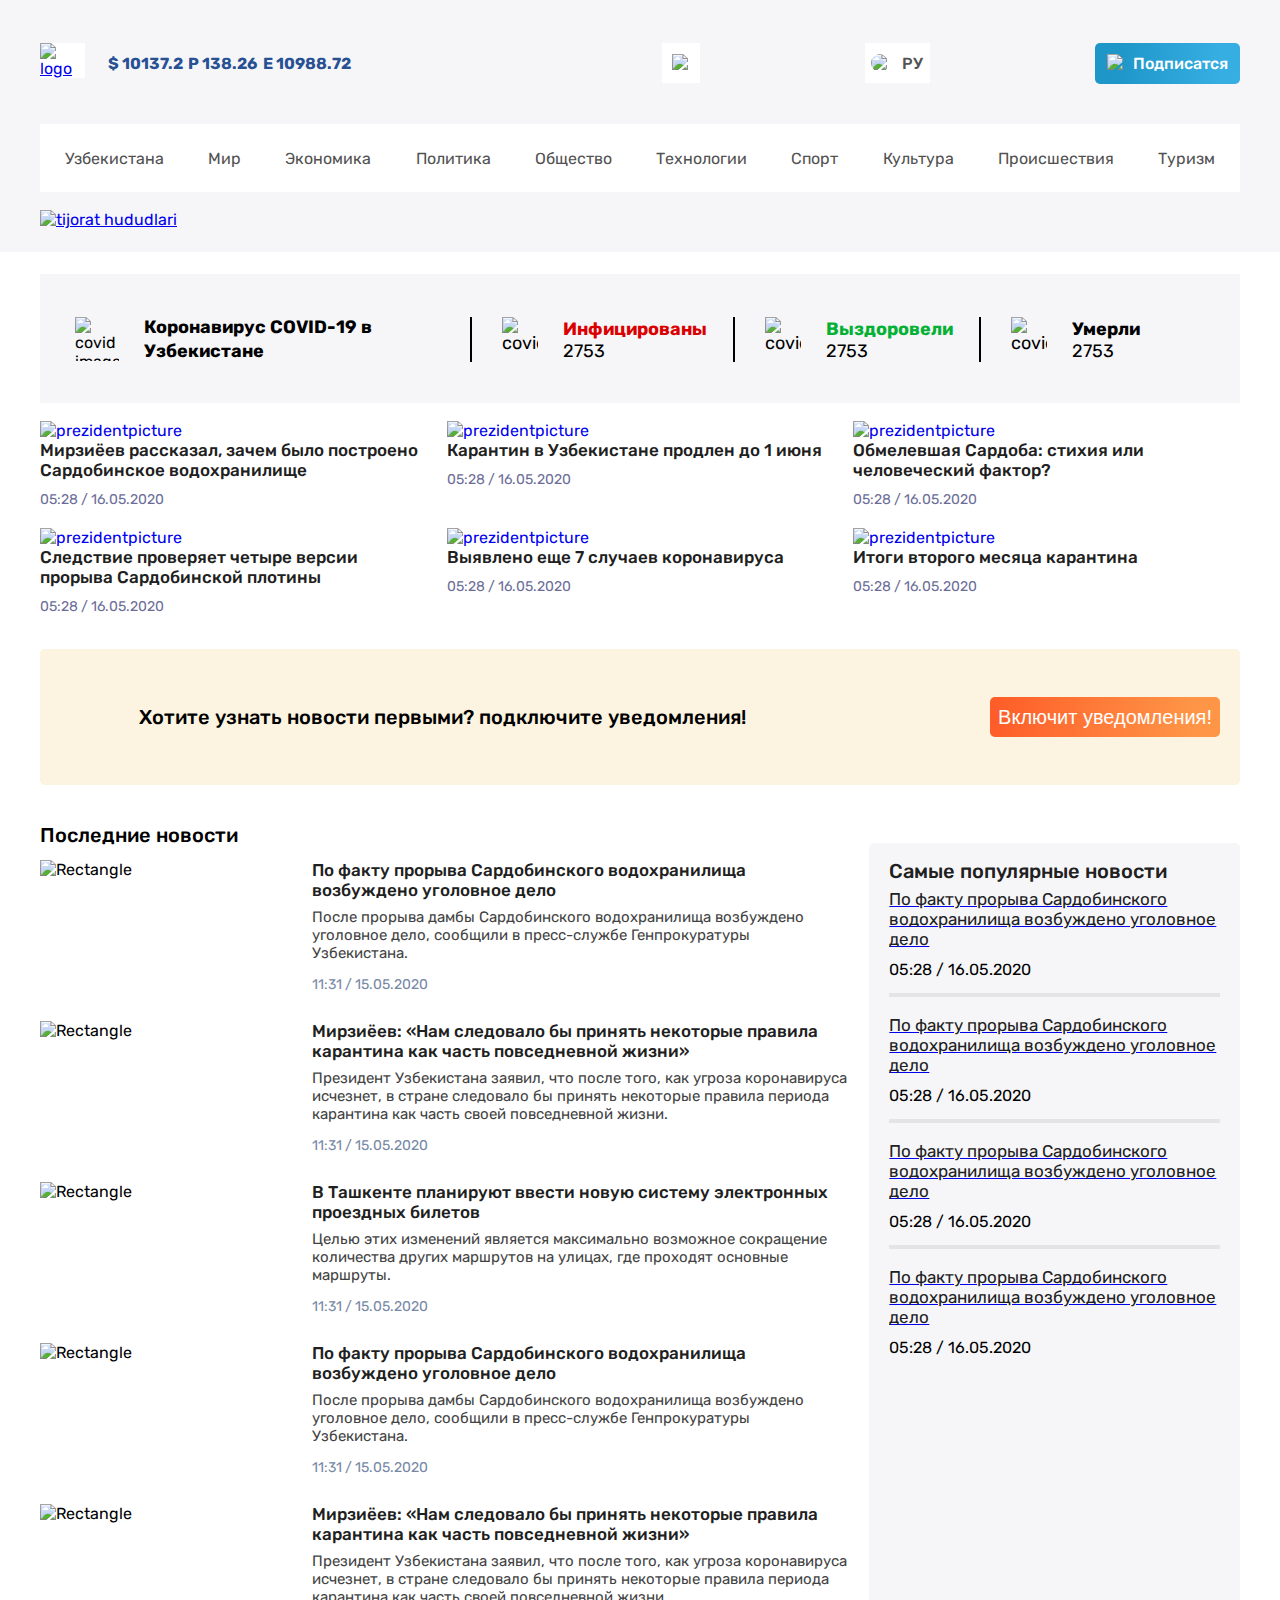
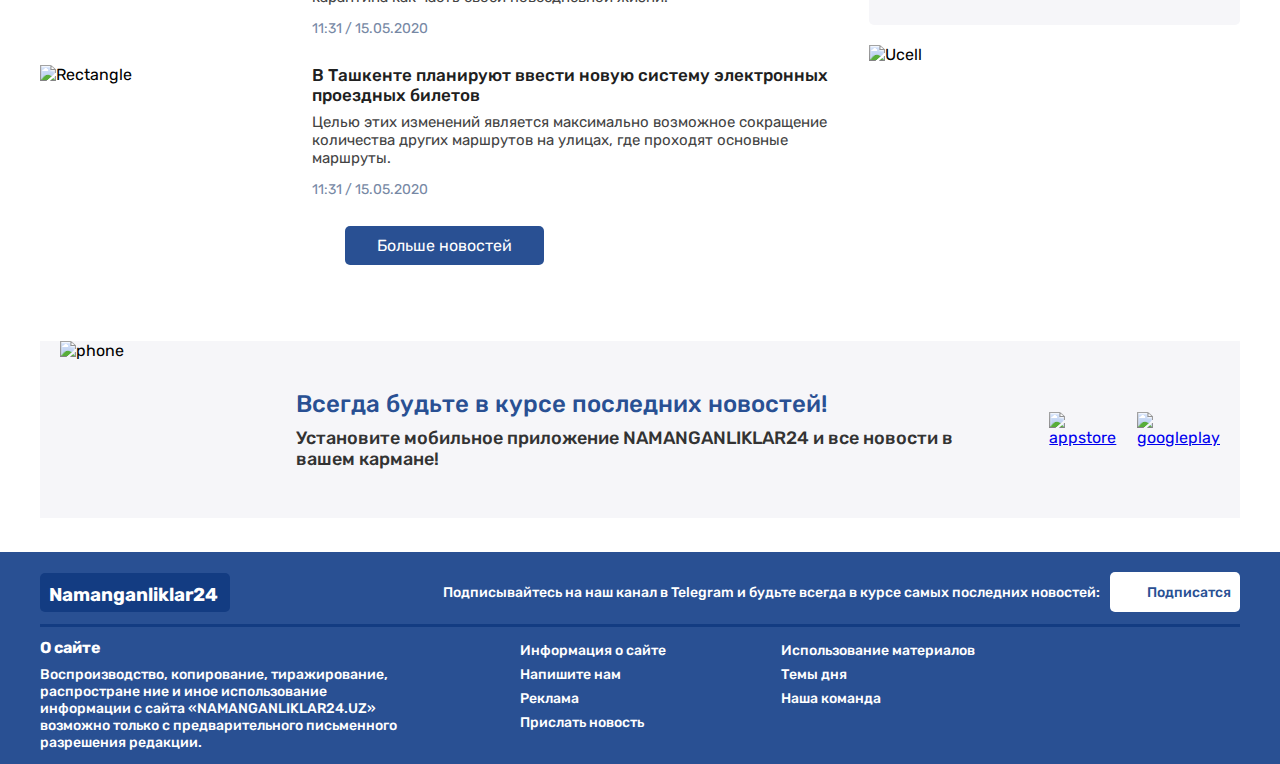
==== index.html @ b95a2dbb "add initial" ====
<!DOCTYPE html>
<html lang="en">
<head>
   <meta charset="UTF-8">
   <meta http-equiv="X-UA-Compatible" content="IE=edge">
   <meta name="viewport" content="width=device-width, initial-scale=1.0">
   <link rel="stylesheet" href="css/normalice.css">
   <link rel="stylesheet" href="css/style.css">
   <link rel="preconnect" href="https://fonts.gstatic.com">
   <link href="https://fonts.googleapis.com/css2?family=Rubik:wght@400;500&display=swap" rel="stylesheet">
   <title>Namanganliklar24</title>
</head>
<body>
   <header class="site_header">
      <div class="container"> 
         <nav class="site_nav">
            <div class="site_nav_left">
               <a href="#"><img class="site_nav_left_logo" src="./images/logo.png" alt="logo" width="306" height="33"></a>
               <ul class="site_nav_left_list">
                  <li class="site_nav_left_list_item">$ 10137.2</li>
                  <li class="site_nav_left_list_item">P 138.26</li>
                  <li class="site_nav_left_list_item">E 10988.72</li>
               </ul>
            </div>
            <div class="site_nav_right">
               <div class="site_nav_right_loop">
                  <img src="./images/lupa.png" alt="lupa" width="17.5" height="17.5">
               </div>
               <div class="site_nav_right_flag">
                  <img class="flag_image" src="./images/Group.png" alt="flag" width="17.5" height="17.5">
                  <h5 class="site_nav_right_flag_title">РУ</h5>
               </div>
               <div class="site_nav_right_button">
                  <a class="site_nav_right_btn"><img src="./images/telegram png.png" alt="telegram" width="19.38" height="19.38">Подписатся</a>
               </div>
            </div>
         </nav>
         <div class="site_header_option">
            <ul class="site_header_option_list">
               <li class="site_header_option_list_item"><a href="#">Узбекистана</a></li>
               <li class="site_header_option_list_item"><a href="#">Мир</a></li>
               <li class="site_header_option_list_item"><a href="#">Экономика</a></li>
               <li class="site_header_option_list_item"><a href="#">Политикa</a></li>
               <li class="site_header_option_list_item"><a href="#">Общество</a></li>
               <li class="site_header_option_list_item"><a href="#">Технологии</a></li>
               <li class="site_header_option_list_item"><a href="#">Спорт</a></li>
               <li class="site_header_option_list_item"><a href="#">Культура</a></li>
               <li class="site_header_option_list_item"><a href="#">Происшествия</a></li>
               <li class="site_header_option_list_item"><a href="#">Туризм</a></li>
            </ul>
         </div>
         <div class="site_header_image">
            <a href="#"><img src="./images/headerpictures/nrg-banner (1).png" alt="tijorat hududlari" width="1200" height="99"></a>
         </div>
      </div>
   </header>
   
   <div class="container">
      <main>
         <section class="covid_section">
            <div class="covid_section_content">
               <div class="covid covid_section_covid_uzbekistan">
                  <img class="covid_image covid_section_image" src="./images/covid/covid-image.png" alt="covid image" width="44" height="44">
                  <h3 class="covid_section_title">Коронавирус COVID-19 в Узбекистане</h3>
               </div>
               <div class="covid_section_infection">
                  <img  class="covid_image" src="./images/covid/mask.png" alt="covid infection image" width="36" height="36">
                  <div class="infection_box">
                     <h3 class="covid_section_title infect">Инфицированы</h3>
                     <p class="infection_number">2753</p>
                  </div>
                  <div class="covid_section_infection">
                     <img  class="covid_image" src="./images/covid/smile.png" alt="covid infection image" width="36" height="36">
                     <div class="infection_box">
                        <h3 class="covid_section_title health">Выздоровели</h3>
                        <p class="infection_number">2753</p>
                     </div>
                  </div>
                  <div class="covid_section_infection">
                     <img  class="covid_image" src="./images/covid/Vector (5).png" alt="covid infection image" width="36" height="36">
                     <div class="infection_box">
                        <h3 class="covid_section_title">Умерли</h3>
                        <p class="infection_number">2753</p>
                     </div>
                  </div>
               </div>
            </div>
         </section>
         
         
         <div class="container">
            <section class="main_news_images_up">
               <div class="main_news_images_box">
                  <a href="./article.html">
                     <img class="main_news_images" src="./images/main_new_images/prezident@2x.jpg" alt="prezidentpicture" width="386" height="190">
                     <h4 class="main_news_images_title">Мирзиёев рассказал, зачем было построено Сардобинское водохранилище</h4>
                     <p class="main_news_images_para">05:28 / 16.05.2020</p>
                  </a>
               </div>
               <div class="main_news_images_box">
                  <a href="./article.html">
                     <img class="main_news_images" src="./images/main_new_images/karantin.png" alt="prezidentpicture" width="386" height="190">
                     <h4 class="main_news_images_title">Карантин в Узбекистане продлен до 1 июня</h4>
                     <p class="main_news_images_para">05:28 / 16.05.2020</p>
                  </a>
               </div>
               <div class="main_news_images_box">
                  <a href="./article.html">
                     <img class="main_news_images" src="./images/main_new_images/sardoba.png" alt="prezidentpicture" width="386" height="190">
                     <h4 class="main_news_images_title">Обмелевшая Сардоба: стихия или человеческий фактор?</h4>
                     <p class="main_news_images_para">05:28 / 16.05.2020</p>
                  </a>
               </div>
               <div class="main_news_images_box">
                  <a href="./article.html">
                     <img class="main_news_images" src="./images/main_new_images/prokuror.png" alt="prezidentpicture" width="386" height="190">
                     <h4 class="main_news_images_title">Следствие проверяет четыре версии прорыва Сардобинской плотины</h4>
                     <p class="main_news_images_para">05:28 / 16.05.2020</p>
                  </a>
               </div>
               <div class="main_news_images_box">
                  <a href="./article.html">
                     <img class="main_news_images" src="./images/main_new_images/tez-yordam.png" alt="prezidentpicture" width="386" height="190">
                     <h4 class="main_news_images_title">Выявлено еще 7 случаев коронавируса</h4>
                     <p class="main_news_images_para">05:28 / 16.05.2020</p>
                  </a>
               </div>
               <div class="main_news_images_box">
                  <a href="./article.html">
                     <img class="main_news_images" src="./images/main_new_images/stop-karantin.png" alt="prezidentpicture" width="386" height="190">
                     <h4 class="main_news_images_title">Итоги второго месяца карантина</h4>
                     <p class="main_news_images_para">05:28 / 16.05.2020</p>
                  </a>
               </div>
            </section>
         </div>
         
         
         <div class="container">
            <div class="notifications">
               <h2 class="notifications-title">Хотите узнать новости первыми? подключите уведомления!</h2>
               <button class="notifications-btn" type="button">Включит  уведомления!</button>
            </div>
         </div>
         
         <section class="news">
            <div class="last-news">
               <h3 class="last-news__text">Последние новости</h3>
               <div class="last-news__items">
                  <img class="last-news__image" src="./images/last_news/sardoba.png" alt="Rectangle" width="252" height="143">
                  <div class="report">
                     <a href="#">
                        <h4 class="report__title">По факту прорыва Сардобинского водохранилища возбуждено уголовное дело
                        </h4>
                     </a>
                     <p class="report__info">После прорыва дамбы Сардобинского водохранилища возбуждено уголовное дело,
                        сообщили в пресс-службе Генпрокуратуры Узбекистана.</p>
                        <time class="report__date" datetime="16-05-2020T05:28">11:31 / 15.05.2020</time>
                     </div>
                  </div>
                  
                  <div class="last-news__items">
                     <img class="last-news__image" src="./images/last_news/majlis.png" alt="Rectangle" width="252" height="143">
                     <div class="report">
                        <a href="#">
                           <h4 class="report__title">Мирзиёев: «Нам следовало бы принять некоторые правила
                              карантина как часть повседневной жизни»
                           </h4>
                        </a>
                        <p class="report__info">Президент Узбекистана заявил, что после того, как угроза коронавируса
                           исчезнет, в стране следовало бы принять некоторые правила периода карантина как часть своей
                           повседневной жизни.
                        </p>
                        <time class="report__date" datetime="16-05-2020T05:28">11:31 / 15.05.2020</time>
                     </div>
                  </div>
                  
                  <div class="last-news__items">
                     <img class="last-news__image" src="./images/last_news/avtobus.png" alt="Rectangle" width="252" height="143">
                     <div class="report">
                        <a href="#">
                           <h4 class="report__title">В Ташкенте планируют ввести новую систему электронных проездных
                              билетов
                           </h4>
                        </a>
                        <p class="report__info">Целью этих изменений является максимально возможное сокращение количества
                           других маршрутов на улицах, где проходят основные маршруты.</p>
                           <time class="report__date" datetime="16-05-2020T05:28">11:31 / 15.05.2020</time>
                        </div>
                     </div>
                     
                     <div class="last-news__items">
                        <img class="last-news__image" src="./images/last_news/sardoba.png" alt="Rectangle" width="252" height="143">
                        <div class="report">
                           <a href="#">
                              <h4 class="report__title">По факту прорыва Сардобинского водохранилища возбуждено уголовное дело
                              </h4>
                           </a>
                           <p class="report__info">После прорыва дамбы Сардобинского водохранилища возбуждено уголовное дело,
                              сообщили в пресс-службе Генпрокуратуры Узбекистана.</p>
                              <time class="report__date" datetime="<16-05-2020T05:28>">11:31 / 15.05.2020</time>
                           </div>
                        </div>
                        
                        <div class="last-news__items">
                           <img class="last-news__image" src="./images/last_news/majlis.png" alt="Rectangle" width="252" height="143">
                           <div class="report">
                              <a href="#">
                                 <h4 class="report__title">Мирзиёев: «Нам следовало бы принять некоторые правила
                                    карантина как часть повседневной жизни»
                                 </h4>
                              </a>
                              <p class="report__info">Президент Узбекистана заявил, что после того, как угроза коронавируса
                                 исчезнет, в стране следовало бы принять некоторые правила периода карантина как часть своей
                                 повседневной жизни.
                              </p>
                              <time class="report__date" datetime="16-05-2020T05:28">11:31 / 15.05.2020</time>
                           </div>
                        </div>
                        
                        <div class="last-news__items">
                           <img class="last-news__image" src="./images/last_news/avtobus.png" alt="Rectangle" width="252" height="143">
                           <div class="report">
                              <a href="#">
                                 <h4 class="report__title">В Ташкенте планируют ввести новую систему электронных проездных
                                    билетов
                                 </h4>
                              </a>
                              <p class="report__info">Целью этих изменений является максимально возможное сокращение количества
                                 других маршрутов на улицах, где проходят основные маршруты.</p>
                                 <time class="report__date" datetime="16-05-2020T05:28">11:31 / 15.05.2020</time>
                              </div>
                           </div>
                           <div class="show-more-box"><a class="show-more" href="#">Больше новостей</a></div>
                        </div>
                        
                        <div class="famous-news">
                           <div class="famous-news__container">
                              <h3 class="famous-news__text">Cамые популярные новости</h3>
                              <div class="famous-news__items">
                                 <a href="#">
                                    <h5 class="famous-news__title">По факту прорыва Сардобинского водохранилища возбуждено уголовное дело</h5>
                                 </a>
                                 <time class="main-new__date" datetime="16-05-2020T05:28">05:28 / 16.05.2020</time>
                                 <hr class="famous-news__line">
                              </div>
                              
                              <div class="famous-news__items">
                                 <a href="#">
                                    <h5 class="famous-news__title">По факту прорыва Сардобинского водохранилища
                                       возбуждено уголовное дело</h5>
                                    </a>
                                    <time class="main-new__date" datetime="16-05-2020T05:28">05:28 / 16.05.2020</time>
                                    <hr class="famous-news__line">
                                 </div>
                                 
                                 <div class="famous-news__items">
                                    <a href="#">
                                       <h5 class="famous-news__title">По факту прорыва Сардобинского водохранилища возбуждено уголовное дело</h5>
                                    </a>
                                    <time class="main-new__date" datetime="16-05-2020T05:28">05:28 / 16.05.2020</time>
                                    <hr class="famous-news__line">
                                 </div>
                                 
                                 <div class="famous-news__items">
                                    <a href="#">
                                       <h5 class="famous-news__title">По факту прорыва Сардобинского водохранилища возбуждено уголовное дело</h5>
                                    </a>
                                    <time class="main-new__date" datetime="16-05-2020T05:28">05:28 / 16.05.2020</time>
                                 </div>
                              </div>
                           </div>
                           
                           <div class="middle-ad">
                              <img src="./images/last_news/reklama.png" alt="Ucell" width="386" height="477">
                           </div>
                        </section>
                        
                        
                        <div class="main_footer">
                           <img class="main_footer_image" src="./images/main_footer/tel.png" alt="phone" width="236" height="177">
                           <div class="main_footer_section">
                              <div class="main_footer_section_left">
                                 <h3 class="main_footer_section_left_title">Всегда будьте в курсе последних новостей!</h3>
                                 <p class="main_footer_section_left_para">Установите мобильное приложение NAMANGANLIKLAR24 и все новости в вашем кармане!</p>
                              </div>
                              <div class="main_footer_section_right">
                                 <a class="main_footer_link" href="#"><img src="./images/main_footer/appstore 1.png" alt="appstore"  width="160" height="50"></a> 
                                 <a class="main_footer_link" href="#"><img src="./images/main_footer/googleplay 1.png" alt="googleplay"  width="160" height="50"></a>  
                              </div>
                           </div>
                        </div>
                     </main>
                     
                  </div>
                  
                  
                  <footer class="footer">
                     <div class="container">
                        <div class="footer-header">
                           <div class="footer-logo">
                              <a href="#"><h3 class="footer-logo__text">Namanganliklar24</h3></a>
                           </div>
                           <div class="social">
                              <h5 class="social__text">Подписывайтесь на наш канал в Telegram и будьте всегда в курсе самых последних
                                 новостей:</h5>
                                 <a href="#" class="social__btn">Подписатся</a>
                              </div>
                           </div>
                           <hr class="footer-line">
                           <div class="footer-items">
                              <div class="about">
                                 <h5 class="about__title">О сайте</h5>
                                 <p class="about__info">Воспроизводство, копирование, тиражирование, распростране ние и иное использование
                                    информации с сайта «NAMANGANLIKLAR24.UZ» возможно только с предварительного письменного разрешения
                                    редакции.</p>
                                 </div>
                                 
                                 <div class="footer-nav">
                                    <ul class="footer-nav__items">
                                       <li class="footer-nav__list"><a class="footer-nav__link" href="./contact.html">Информация о
                                          сайте</a></li>
                                          <li class="footer-nav__list"><a class="footer-nav__link" href="./contact.html">Напишите нам</a>
                                          </li>
                                          <li class="footer-nav__list"><a class="footer-nav__link" href="./contact.html">Реклама</a></li>
                                          <li class="footer-nav__list"><a class="footer-nav__link" href="./contact.html">Прислать новость</a>
                                          </li>
                                       </ul>
                                    </div>
                                    
                                    <div class="footer-nav">
                                       <ul class="footer-nav__items">
                                          <li class="footer-nav__list"><a class="footer-nav__link" href="#">Использование материалов</a></li>
                                          <li class="footer-nav__list"><a class="footer-nav__link" href="#">Темы дня</a>
                                          </li>
                                          <li class="footer-nav__list"><a class="footer-nav__link" href="#">Наша команда</a></li>
                                       </li>
                                    </ul>
                                 </div>
                                 
                              </div>
                              
                           </div>
                        </footer>
                     </body>
                     </html>
---- css/style.css ----
:root {
    --gray: #F6F6F9;
    --blue: #295093;
    --nav-black: #515151;
    --title-color: #202020;
    --short-info-color: #434343;
    --date-color: #7688A4;
    --black: #000000;
    --white: #ffffff;
}



html {
    box-sizing: border-box;
}
*{
    margin: 0;
    padding: 0;
}
*,
*::before,
*::after {
    box-sizing: inherit;
}
body {
    width: 100%;
    padding: 0;
    margin: 0;
    font-family: 'Rubik', sans-serif;
    font-size: 16px;
}
.container{
    width: 1200px;
    margin: 0 auto;
}
.site_header{
    background-color: #F6F6F9;
}
.site_nav{
    display: flex;
    padding-bottom: 40px;
    padding-top: 43px;
}
.site_nav_left{
    display: flex;
    margin-right: 311px;
}
.site_nav_left_logo{
    margin-right: 23px;
    background-color: #ffffff;
}
.site_nav_left_list{
    width: 256px;
    list-style-type: none;
    display: flex;
    justify-content: space-between;
    align-items: center;
}
.site_nav_left_list_item{
    font-weight: bold;
    font-size: 16px;
    line-height: 19px;
    color: #285193;
}
.site_nav_right{
    display: flex;
    justify-content: space-between;
    width: 100%;
}
.site_nav_right_loop{
    width: 38px;
    height: 40px;
    background-color: #ffffff;   
    display: flex;
    align-items: center;
    justify-content: center;
}
.site_nav_right_flag{
    width: 65px;
    height: 40px;
    display: flex;
    align-items: center;
    justify-content: space-around;
    background-color: #ffffff;
}
.flag_image{
    border-radius: 10px;
}
.site_nav_right_flag_title{
    font-style: normal;
    font-weight: 500;
    font-size: 16px;
    line-height: 19px;
    color: #535353;
}
.site_nav_right_button{
    padding: 11px 12px;
    background: linear-gradient(90deg, #1E96C8 15.07%, #37AEE2 85.96%);
    border-radius: 5px;
    display: flex;
    justify-content: space-around;
    align-items: center;
    cursor: pointer;
    transition: ease 0.3s;
}
.site_nav_right_btn{
    display: contents;
    font-weight: 500;
    font-size: 16px;
    line-height: 19px;
    color: #FFFFFF;
    
}
.site_nav_right_button:hover{
    color: #ffffff;
    transform: translateY(-5px);
}
.site_nav_right_btn img{
    margin-right: 7px;
}
.site_header_option{
    display: flex;
    height: 68px;
    align-items: center;
    background-color: #ffffff;
    margin-bottom: 18px;
}
.site_header_option_list{
    list-style-type: none;
    width: 100%;
    padding-right: 25px;
    padding-left: 25px;
    display: flex;
    justify-content: space-between;
    flex-wrap: wrap;
}
.site_header_option_list a{
    text-decoration: none;
    color: var(--nav-black);
}
.site_header_option_list a:hover{
    color: var(--blue);
}
.site_header_image{
    padding-bottom: 23px;
}
.site_header_image a{
    display: block;
}


main{
    padding-top: 22px;
}
.covid_section{
    background-color: #F6F6F9;
    margin-bottom: 18px;
}
.covid_section_content{
    padding-top: 41px;
    padding-bottom: 40px;
    padding-left: 35px;
    padding-right: 100px;
    display: grid;
    grid-template-columns: 1fr 1fr;
    align-items: center;
}
.covid_image{
    margin-right: 25px;
}
.covid_section_title{
    font-size: 18px;
    line-height: 24px;
}
.health{
    color: #05B135;
}
.infect{
    color: #DB0000;
}
.covid_section_covid_uzbekistan{
    display: flex;
    align-items: center;
}
.covid_section_infection{
    display: flex;
    border-left: 2px solid;
    padding-left: 30px;
    margin-left: 26px;
    font-size: 18px;
    line-height: 21px;
}


.main_news_images_up{
    display: grid;
    grid-template-columns: 1fr 1fr 1fr;
    gap: 20px;
    margin-bottom: 34px;
}
.main_news_images_box a{
    display: block;
    text-decoration: none;
}
.main_news_images_title{
    padding-bottom: 11px;
    font-weight: 500;
    font-size: 17px;
    line-height: 20px;
    color: #202020;
}
.main_news_images_para{
    font-size: 14px;
    line-height: 17px;
    color: #6B6D97;
}

.notifications{
    padding: 33px 20px;
    border-radius: 5px;
    background: rgba(239, 186, 84, 0.18);
    display: flex;
    align-items: center;
    margin-bottom: 38px;
}
.notifications-btn{
    border: none;
    padding: 8px;
    background: linear-gradient(90deg, #FE5C28 0%, rgba(255, 139, 54, 0.9) 88.43%);
    border-radius: 5px;
    cursor: pointer;
    color: #ffffffff;
    font-weight: 500;
    font-size: 20px;
    line-height: 24px;
    transition: all 0.3s;
}
.notifications-btn:hover{
    transform: scale(1.1);
    opacity: 0.7;
}
.notifications-title{
    display: flex;
    align-items: center;
    margin-right: auto;
    font-weight: 500;
    font-size: 20px;
    line-height: 24px;
}
.notifications-title::before{
    content: "";
    background-image: url(../images/covid/bell.png);
    background-repeat: no-repeat;
    width: 62px;
    height: 70px;
    margin-right: 17px;
}

.news {
    display: grid;
    grid-template-areas:
    'lastNews lastNews famousNews'
    'lastNews lastNews middleAd';
    gap: 20px;
    margin-bottom: 38px;
}

.last-news {
    grid-area: lastNews;
    margin-bottom: 38px;
}

.famous-news {
    grid-area: "famousNews";
    min-height: 542px;
    max-width: 386px;
    background-color: var(--gray);
    border-radius: 5px;
    margin-top: 20px;
}

.middle-ad {
    grid-area: middleAd;
}

.last-news__text {
    font-weight: 500;
    font-size: 20px;
    line-height: 24px;
    color: var(--black);
    margin-bottom: 13px;
}

.last-news__items {
    display: flex;
    margin-bottom: 18px;
}

.report {
    margin-left: 20px;
}

.report__title {
    margin-top: 0;
    margin-bottom: 8px;
    color: var(--title-color);
    font-weight: 500;
    font-size: 17px;
    line-height: 20px;
}

.report__info {
    font-weight: normal;
    font-size: 15px;
    line-height: 18px;
    color: var(--short-info-color);
    margin-top: 0;
    margin-bottom: 12px;
}

.report__date {
    position: relative;
    font-weight: normal;
    font-size: 14px;
    line-height: 17px;
    color: var(--date-color);
}

.report__date::before {
    content: "";
    position: absolute;
    background-image: url("/images/ic_outline-date-range.svg");
    background-repeat: no-repeat;
    width: 18px;
    height: 20px;
    left: 0;
}

.show-more-box{
    display: flex;
    justify-content: center;
}
.show-more {
    text-decoration: none;
    padding: 10px 32px;
    border-radius: 5px;
    background-color: #295093;;
    color: #ffffff;
    transition: ease 0.3s;
}
.show-more:hover{
    background-color: lightblue;
    transform: translateX(5px);
    color: #FE5C28;
}






.famous-news__container {
    padding: 16px 20px;
}

.famous-news__text {
    font-weight: 500;
    font-size: 20px;
    line-height: 24px;
    color: var(--title-color);
    margin-bottom: 6px;
}

.famous-news__title {
    font-weight: normal;
    font-size: 17px;
    line-height: 20px;
    color: var(--title-color);
    margin-top: 0;
    margin-bottom: 11px;
}

.famous-news__line {
    border:none;
    border-bottom: 4px solid #E4E4E4;
    margin-top: 14px;
    margin-bottom: 18px;
}
.last-news__items a{
    text-decoration: none;
}


.main_footer{
    padding-left: 20px;
    padding-right: 20px;
    background-color:  #F6F6F9;
    display: flex;
    margin-bottom: 34px;
}
.main_footer_section{
    display: flex;
    align-items: center;
    justify-content: center;
}
.main_footer_section_right{
    display: flex;
}
.main_footer_link{
    transition: all 0.3s;
}
.main_footer_link:not(:last-child){
    margin-right: 20px;
}
.main_footer_link:hover{
    transform: scale(1.1);
}
.main_footer_section_left{
    margin-right: 74px;
}
.main_footer_section_left_title{
    margin-bottom: 10px;
    font-family: "Rubik";
    font-style: normal;
    font-weight: 500;
    font-size: 24px;
    line-height: 28px;
    color: #295093;
}
.main_footer_section_left_para{
    font-family: "Rubik";
    font-style: normal;
    font-weight: 500;
    font-size: 18px;
    line-height: 21px;
    color: #333333;
}



.footer{
    background-color: var(--blue);
    color: var(--white);
    padding-top: 20px;
    padding-bottom: 13px;
}
.footer a{
    text-decoration: none;
}

.footer-header {
    display: flex;
    justify-content: space-between;
    align-items: center;
}

.footer-logo__text {
    background: #133C82;
    border-radius: 5px;
    padding: 11px 12px 6px 9px;
}
.footer-logo a{
    text-decoration: none;
    color: #ffffff;
}

.social {
    display: flex;
    align-items: center;
}

.social__text {
    font-weight: 500;
    font-size: 14px;
    line-height: 17px;
}

.social__btn {
    display: flex;
    align-items: center;
    color: var(--blue);
    padding: 10px 9px;
    background-color: var(--white);
    font-weight: 500;
    font-size: 14px;
    line-height: 17px;
    border-radius: 5px;
    margin-left: 10px;
    text-decoration: none;
    transition: ease 0.3s;
}
.social__btn:hover{
    background-color: #05B135;
    transform: translateY(-5px);
    color: #ffffffff;
}

.social__btn::before {
    content: "";
    background-image: url("../images/main_footer/telegram.png");
    background-repeat: no-repeat;
    width: 18px;
    height: 20px;
    margin-right: 10px;
}

.footer-line {
    border: none;
    border-top: 3px solid #133c82;
    margin: 12px 0;
}
.footer-items {
    display: flex;
}

.about {
    max-width: 365px;
    font-weight: 500;
    font-size: 14px;
    line-height: 17px;
    margin-right: 115px;
}

.about__title {
    margin-top: 0;
    margin-bottom: 10px;
    font-size: 16px;
}

.footer-nav {
    margin-right: 115px;
}

.footer-nav__items {
    list-style: none;
    padding-left: 0;
}

.footer-nav__link {
    color: var(--white);
    font-weight: 500;
    font-size: 14px;
    line-height: 24px;
}


/* Article page */

.article{
    width: 794px;
    margin-right: 20px;
}
.article-wrapper{
    display: flex;
    margin-bottom: 16px;
}
.article-header{
    margin-bottom: 14px;
}
.article-image{
    margin-bottom: 20px;
}
.article-title{
    font-style: normal;
    font-weight: 500;
    font-size: 24px;
    line-height: 28px;
    color: #000000;
}
.article-time{
    font-size: 14px;
    line-height: 17px;
    color: #6B6D97;
}
.article-description{
    font-family: "Roboto" sans-serif;
    font-weight: 500;
    font-size: 18px;
    line-height: 21px;
    margin-bottom: 30px;
}
.dash-paras{
    display: flex;
    margin-bottom: 20px;
}
.dash-paras a{
    display: flex;
    font-weight: normal;
    font-size: 18px;
    line-height: 21px;
    text-decoration: none;
}
.dash-paras a p:not(:last-child){
    margin-right: 10px;
}
.article hr{
    color: #ebebeb;
}
.theme-title{
    margin-bottom: 30px;
}

/* Contact Page */

.contact-title{
    font-weight: 500;
    font-size: 24px;
    line-height: 28px;
    margin: 20px 0;
}
.contact-box{
    display: flex;
}
.form-section{
    display: flex;
    flex-direction: column;
    width: 600px;
    margin-right: auto;
}
input{
    width: 600px;
    margin-bottom: 20px;
    padding-top: 15px;
    padding-bottom: 15px;
    padding-left: 15px;
    border: none;
    background-color: #F1F1F1;
    border-radius: 5px;
}
textarea{
    padding-top: 15px;
    padding-left: 15px;
    margin-bottom: 20px;
}
input[type="file"]{
    padding: 0;
    width: 266px;
}
input[type="password"]{ 
    width: 221px;
}
input[type="submit"]{ 
    width: 221px;
    background-color: var(--blue);
    cursor: pointer;
    border: none;
    border-radius: 5px;
    color: #ffffff;
}

.contact-right-box{
    background: rgba(41, 80, 145, 0.16);
    box-shadow: 0px 8px 9px rgba(57, 57, 57, 0.25);
    border-radius: 5px;
    align-self: flex-start;
    padding: 23px 20px 25px;
}
.contact-right-box-logo{
    font-weight: bold;
    font-size: 28px;
    line-height: 33px;
    color: var(--blue);
    text-align: right;
    margin-bottom: 21px;
}
.contact-email-item a{
    text-decoration: none;
}
.right-box-wrapper ul{
    display: flex;
    align-items: center;
    list-style-type: none;
    justify-content: space-between;
    margin-bottom: 30px;
    color: #888888;
}
.contact-app-item-title{
    margin-right: 21px;
}
.app-wrapper{
    display: flex;
    align-items: center;
}
.app-wrapper li:not(:last-child){
    margin-right: 13px;
}
.contact-social-item-icons a{
    color: inherit;
    font-size: 20px;
}
.contact-social-item-icons a:not(:last-child){
    margin-right: 20px;
}
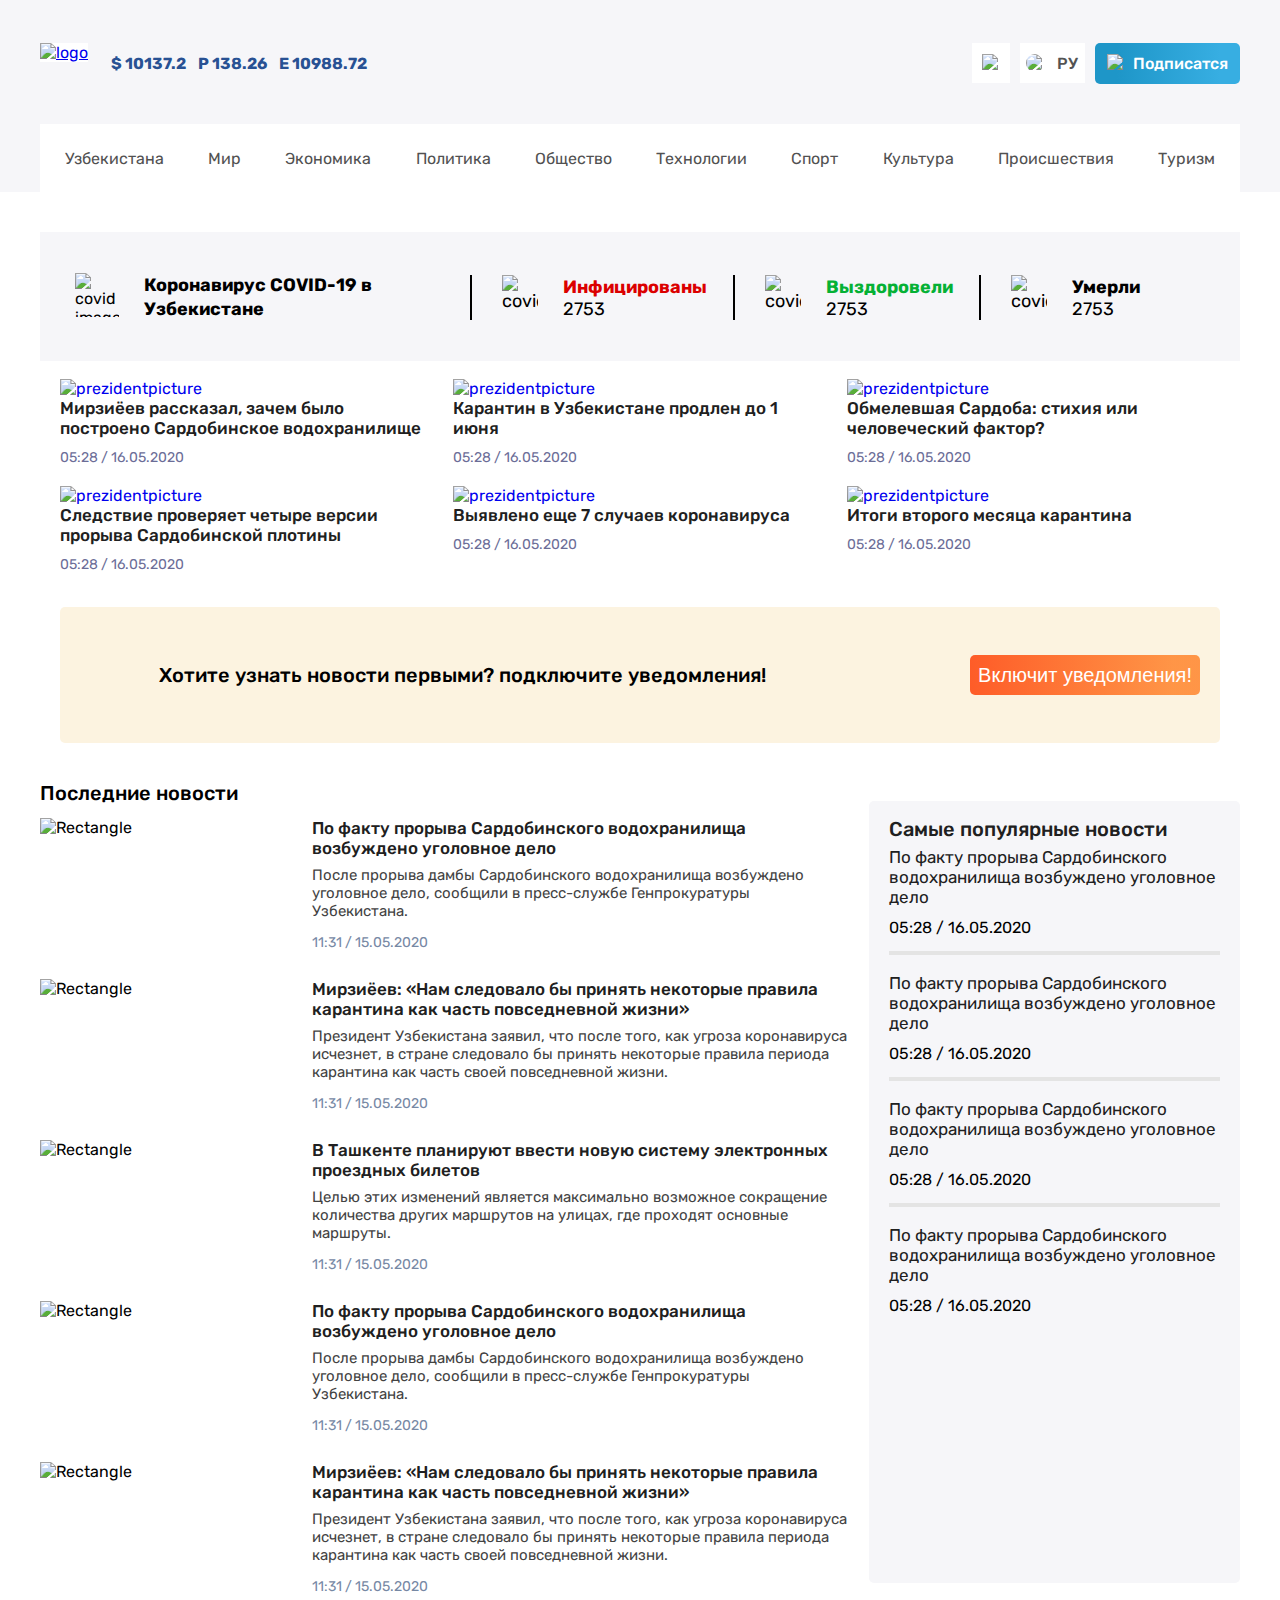
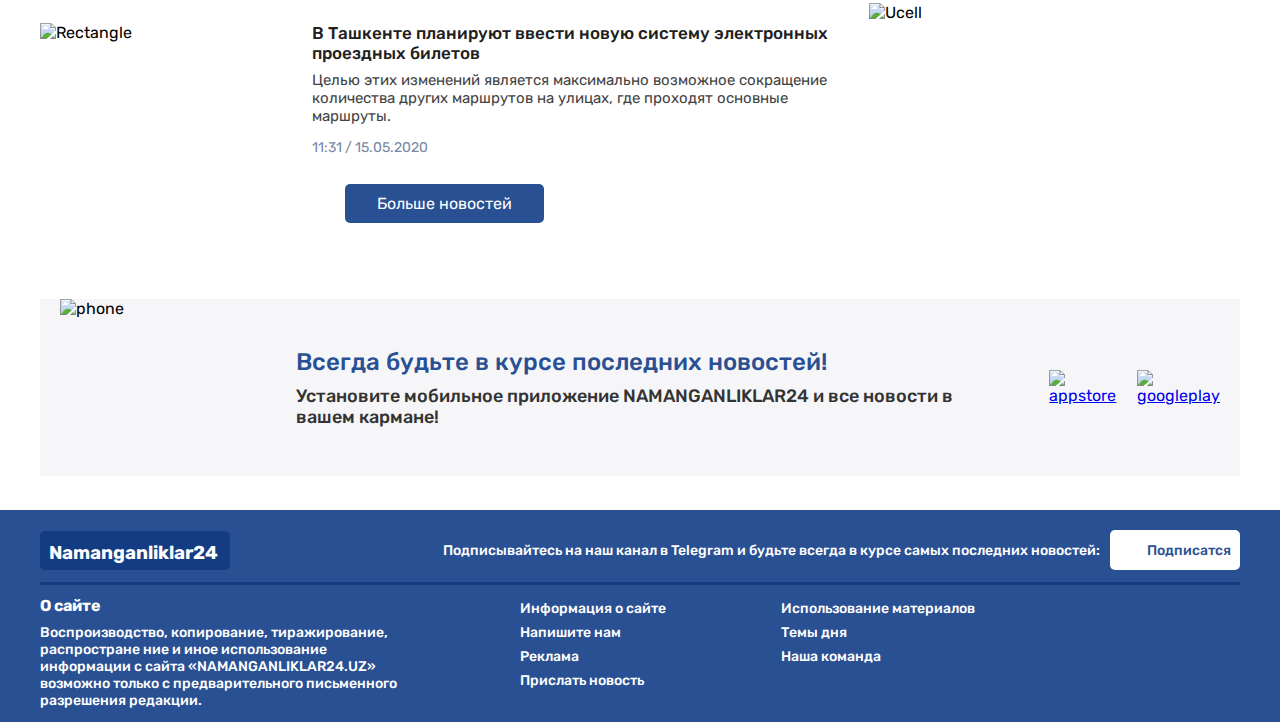
==== commit f6a857e8: "ok" ====
--- a/index.html
+++ b/index.html
@@ -12,7 +12,7 @@
 </head>
 <body>
    <header class="site_header">
-      <div class="container"> 
+      <div class="container">
          <nav class="site_nav">
             <div class="site_nav_left">
                <a href="#"><img class="site_nav_left_logo" src="./images/logo.png" alt="logo" width="306" height="33"></a>
@@ -23,14 +23,14 @@
                </ul>
             </div>
             <div class="site_nav_right">
-               <div class="site_nav_right_loop">
+               <div class="site-nav_right-item site_nav_right_loop">
                   <img src="./images/lupa.png" alt="lupa" width="17.5" height="17.5">
                </div>
-               <div class="site_nav_right_flag">
+               <div class="site-nav_right-item site_nav_right_flag">
                   <img class="flag_image" src="./images/Group.png" alt="flag" width="17.5" height="17.5">
                   <h5 class="site_nav_right_flag_title">РУ</h5>
                </div>
-               <div class="site_nav_right_button">
+               <div class="site-nav_right-item site_nav_right_button">
                   <a class="site_nav_right_btn"><img src="./images/telegram png.png" alt="telegram" width="19.38" height="19.38">Подписатся</a>
                </div>
             </div>
@@ -54,7 +54,7 @@
          </div>
       </div>
    </header>
-   
+
    <div class="container">
       <main>
          <section class="covid_section">
@@ -86,8 +86,8 @@
                </div>
             </div>
          </section>
-         
-         
+
+
          <div class="container">
             <section class="main_news_images_up">
                <div class="main_news_images_box">
@@ -134,15 +134,15 @@
                </div>
             </section>
          </div>
-         
-         
+
+
          <div class="container">
             <div class="notifications">
                <h2 class="notifications-title">Хотите узнать новости первыми? подключите уведомления!</h2>
                <button class="notifications-btn" type="button">Включит  уведомления!</button>
             </div>
          </div>
-         
+
          <section class="news">
             <div class="last-news">
                <h3 class="last-news__text">Последние новости</h3>
@@ -158,7 +158,7 @@
                         <time class="report__date" datetime="16-05-2020T05:28">11:31 / 15.05.2020</time>
                      </div>
                   </div>
-                  
+
                   <div class="last-news__items">
                      <img class="last-news__image" src="./images/last_news/majlis.png" alt="Rectangle" width="252" height="143">
                      <div class="report">
@@ -174,7 +174,7 @@
                         <time class="report__date" datetime="16-05-2020T05:28">11:31 / 15.05.2020</time>
                      </div>
                   </div>
-                  
+
                   <div class="last-news__items">
                      <img class="last-news__image" src="./images/last_news/avtobus.png" alt="Rectangle" width="252" height="143">
                      <div class="report">
@@ -188,7 +188,7 @@
                            <time class="report__date" datetime="16-05-2020T05:28">11:31 / 15.05.2020</time>
                         </div>
                      </div>
-                     
+
                      <div class="last-news__items">
                         <img class="last-news__image" src="./images/last_news/sardoba.png" alt="Rectangle" width="252" height="143">
                         <div class="report">
@@ -201,7 +201,7 @@
                               <time class="report__date" datetime="<16-05-2020T05:28>">11:31 / 15.05.2020</time>
                            </div>
                         </div>
-                        
+
                         <div class="last-news__items">
                            <img class="last-news__image" src="./images/last_news/majlis.png" alt="Rectangle" width="252" height="143">
                            <div class="report">
@@ -217,7 +217,7 @@
                               <time class="report__date" datetime="16-05-2020T05:28">11:31 / 15.05.2020</time>
                            </div>
                         </div>
-                        
+
                         <div class="last-news__items">
                            <img class="last-news__image" src="./images/last_news/avtobus.png" alt="Rectangle" width="252" height="143">
                            <div class="report">
@@ -233,7 +233,7 @@
                            </div>
                            <div class="show-more-box"><a class="show-more" href="#">Больше новостей</a></div>
                         </div>
-                        
+
                         <div class="famous-news">
                            <div class="famous-news__container">
                               <h3 class="famous-news__text">Cамые популярные новости</h3>
@@ -244,7 +244,7 @@
                                  <time class="main-new__date" datetime="16-05-2020T05:28">05:28 / 16.05.2020</time>
                                  <hr class="famous-news__line">
                               </div>
-                              
+
                               <div class="famous-news__items">
                                  <a href="#">
                                     <h5 class="famous-news__title">По факту прорыва Сардобинского водохранилища
@@ -253,7 +253,7 @@
                                     <time class="main-new__date" datetime="16-05-2020T05:28">05:28 / 16.05.2020</time>
                                     <hr class="famous-news__line">
                                  </div>
-                                 
+
                                  <div class="famous-news__items">
                                     <a href="#">
                                        <h5 class="famous-news__title">По факту прорыва Сардобинского водохранилища возбуждено уголовное дело</h5>
@@ -261,7 +261,7 @@
                                     <time class="main-new__date" datetime="16-05-2020T05:28">05:28 / 16.05.2020</time>
                                     <hr class="famous-news__line">
                                  </div>
-                                 
+
                                  <div class="famous-news__items">
                                     <a href="#">
                                        <h5 class="famous-news__title">По факту прорыва Сардобинского водохранилища возбуждено уголовное дело</h5>
@@ -270,13 +270,13 @@
                                  </div>
                               </div>
                            </div>
-                           
+
                            <div class="middle-ad">
                               <img src="./images/last_news/reklama.png" alt="Ucell" width="386" height="477">
                            </div>
                         </section>
-                        
-                        
+
+
                         <div class="main_footer">
                            <img class="main_footer_image" src="./images/main_footer/tel.png" alt="phone" width="236" height="177">
                            <div class="main_footer_section">
@@ -285,16 +285,16 @@
                                  <p class="main_footer_section_left_para">Установите мобильное приложение NAMANGANLIKLAR24 и все новости в вашем кармане!</p>
                               </div>
                               <div class="main_footer_section_right">
-                                 <a class="main_footer_link" href="#"><img src="./images/main_footer/appstore 1.png" alt="appstore"  width="160" height="50"></a> 
-                                 <a class="main_footer_link" href="#"><img src="./images/main_footer/googleplay 1.png" alt="googleplay"  width="160" height="50"></a>  
+                                 <a class="main_footer_link" href="#"><img src="./images/main_footer/appstore 1.png" alt="appstore"  width="160" height="50"></a>
+                                 <a class="main_footer_link" href="#"><img src="./images/main_footer/googleplay 1.png" alt="googleplay"  width="160" height="50"></a>
                               </div>
                            </div>
                         </div>
                      </main>
-                     
-                  </div>
-                  
-                  
+
+                  </div>
+
+
                   <footer class="footer">
                      <div class="container">
                         <div class="footer-header">
@@ -315,7 +315,7 @@
                                     информации с сайта «NAMANGANLIKLAR24.UZ» возможно только с предварительного письменного разрешения
                                     редакции.</p>
                                  </div>
-                                 
+
                                  <div class="footer-nav">
                                     <ul class="footer-nav__items">
                                        <li class="footer-nav__list"><a class="footer-nav__link" href="./contact.html">Информация о
@@ -327,7 +327,7 @@
                                           </li>
                                        </ul>
                                     </div>
-                                    
+
                                     <div class="footer-nav">
                                        <ul class="footer-nav__items">
                                           <li class="footer-nav__list"><a class="footer-nav__link" href="#">Использование материалов</a></li>
@@ -337,9 +337,9 @@
                                        </li>
                                     </ul>
                                  </div>
-                                 
-                              </div>
-                              
+
+                              </div>
+
                            </div>
                         </footer>
                      </body>
--- a/css/style.css
+++ b/css/style.css
@@ -1,698 +1,714 @@
 :root {
-    --gray: #F6F6F9;
-    --blue: #295093;
-    --nav-black: #515151;
-    --title-color: #202020;
-    --short-info-color: #434343;
-    --date-color: #7688A4;
-    --black: #000000;
-    --white: #ffffff;
-}
-
-
+  --gray: #f6f6f9;
+  --blue: #295093;
+  --nav-black: #515151;
+  --title-color: #202020;
+  --short-info-color: #434343;
+  --date-color: #7688a4;
+  --black: #000000;
+  --white: #ffffff;
+}
 
 html {
-    box-sizing: border-box;
-}
-*{
-    margin: 0;
-    padding: 0;
+  box-sizing: border-box;
+}
+* {
+  margin: 0;
+  padding: 0;
 }
 *,
 *::before,
 *::after {
-    box-sizing: inherit;
+  box-sizing: inherit;
 }
 body {
-    width: 100%;
-    padding: 0;
-    margin: 0;
-    font-family: 'Rubik', sans-serif;
-    font-size: 16px;
-}
-.container{
-    width: 1200px;
-    margin: 0 auto;
-}
-.site_header{
-    background-color: #F6F6F9;
-}
-.site_nav{
-    display: flex;
-    padding-bottom: 40px;
-    padding-top: 43px;
-}
-.site_nav_left{
-    display: flex;
-    margin-right: 311px;
-}
-.site_nav_left_logo{
-    margin-right: 23px;
-    background-color: #ffffff;
-}
-.site_nav_left_list{
-    width: 256px;
-    list-style-type: none;
-    display: flex;
-    justify-content: space-between;
-    align-items: center;
-}
-.site_nav_left_list_item{
-    font-weight: bold;
-    font-size: 16px;
-    line-height: 19px;
-    color: #285193;
-}
-.site_nav_right{
-    display: flex;
-    justify-content: space-between;
-    width: 100%;
-}
-.site_nav_right_loop{
-    width: 38px;
-    height: 40px;
-    background-color: #ffffff;   
-    display: flex;
-    align-items: center;
-    justify-content: center;
-}
-.site_nav_right_flag{
-    width: 65px;
-    height: 40px;
-    display: flex;
-    align-items: center;
-    justify-content: space-around;
-    background-color: #ffffff;
-}
-.flag_image{
-    border-radius: 10px;
-}
-.site_nav_right_flag_title{
-    font-style: normal;
-    font-weight: 500;
-    font-size: 16px;
-    line-height: 19px;
-    color: #535353;
-}
-.site_nav_right_button{
-    padding: 11px 12px;
-    background: linear-gradient(90deg, #1E96C8 15.07%, #37AEE2 85.96%);
-    border-radius: 5px;
-    display: flex;
-    justify-content: space-around;
-    align-items: center;
-    cursor: pointer;
-    transition: ease 0.3s;
-}
-.site_nav_right_btn{
-    display: contents;
-    font-weight: 500;
-    font-size: 16px;
-    line-height: 19px;
-    color: #FFFFFF;
-    
-}
-.site_nav_right_button:hover{
-    color: #ffffff;
-    transform: translateY(-5px);
-}
-.site_nav_right_btn img{
-    margin-right: 7px;
-}
-.site_header_option{
-    display: flex;
-    height: 68px;
-    align-items: center;
-    background-color: #ffffff;
-    margin-bottom: 18px;
-}
-.site_header_option_list{
-    list-style-type: none;
-    width: 100%;
-    padding-right: 25px;
-    padding-left: 25px;
-    display: flex;
-    justify-content: space-between;
+  width: 100%;
+  padding: 0;
+  margin: 0;
+  font-family: "Rubik", sans-serif;
+  font-size: 16px;
+  overflow-x: hidden;
+}
+.container {
+  max-width: 1240px;
+  padding-right: 20px;
+  padding-left: 20px;
+  margin: 0 auto;
+}
+.site_header {
+  background-color: #f6f6f9;
+}
+.site_nav {
+  display: flex;
+  justify-content: space-between;
+  padding-bottom: 40px;
+  padding-top: 43px;
+}
+.site_nav_left {
+  display: flex;
+}
+.site_nav_left_logo {
+  margin-right: 23px;
+  background-color: #ffffff;
+}
+.site_nav_left_list {
+  width: 256px;
+  list-style-type: none;
+  display: flex;
+  justify-content: space-between;
+  align-items: center;
+}
+.site_nav_left_list_item {
+  font-weight: bold;
+  font-size: 16px;
+  line-height: 19px;
+  color: #285193;
+}
+.site_nav_right {
+  display: flex;
+}
+.site-nav_right-item:not(:last-child) {
+  margin-right: 10px;
+}
+.site_nav_right_loop {
+  width: 38px;
+  height: 40px;
+  background-color: #ffffff;
+  display: flex;
+  align-items: center;
+  justify-content: center;
+}
+.site_nav_right_flag {
+  width: 65px;
+  height: 40px;
+  display: flex;
+  align-items: center;
+  justify-content: space-around;
+  background-color: #ffffff;
+}
+.flag_image {
+  border-radius: 10px;
+}
+.site_nav_right_flag_title {
+  font-style: normal;
+  font-weight: 500;
+  font-size: 16px;
+  line-height: 19px;
+  color: #535353;
+}
+.site_nav_right_button {
+  padding: 11px 12px;
+  background: linear-gradient(90deg, #1e96c8 15.07%, #37aee2 85.96%);
+  border-radius: 5px;
+  display: flex;
+  justify-content: space-around;
+  align-items: center;
+  cursor: pointer;
+  transition: ease 0.3s;
+}
+.site_nav_right_btn {
+  display: contents;
+  font-weight: 500;
+  font-size: 16px;
+  line-height: 19px;
+  color: #ffffff;
+}
+.site_nav_right_button:hover {
+  color: #ffffff;
+  transform: translateY(-5px);
+}
+.site_nav_right_btn img {
+  margin-right: 7px;
+}
+.site_header_option {
+  display: flex;
+  height: 68px;
+  align-items: center;
+  background-color: #ffffff;
+  margin-bottom: 18px;
+}
+.site_header_option_list {
+  list-style-type: none;
+  width: 100%;
+  padding-right: 25px;
+  padding-left: 25px;
+  display: flex;
+  justify-content: space-between;
+  flex-wrap: wrap;
+}
+.site_header_option_list a {
+  text-decoration: none;
+  color: var(--nav-black);
+}
+.site_header_option_list a:hover {
+  color: var(--blue);
+}
+.site_header_image {
+  display: none;
+  padding-bottom: 23px;
+  max-width: 100%;
+}
+.site_header_image a {
+  display: block;
+}
+
+main {
+  padding-top: 22px;
+}
+.covid_section {
+  background-color: #f6f6f9;
+  margin-bottom: 18px;
+}
+.covid_section_content {
+  display: flex;
+  align-items: center;
+  padding-top: 41px;
+  padding-bottom: 40px;
+  padding-left: 35px;
+  padding-right: 100px;
+  align-items: center;
+}
+.covid {
+  display: flex;
+}
+.covid_image {
+  margin-right: 25px;
+}
+.covid_section_title {
+  font-size: 18px;
+  line-height: 24px;
+}
+.health {
+  color: #05b135;
+}
+.infect {
+  color: #db0000;
+}
+.covid_section_infection {
+  display: flex;
+  border-left: 2px solid;
+  padding-left: 30px;
+  margin-left: 26px;
+  font-size: 18px;
+  line-height: 21px;
+}
+.main_news_images_up {
+  display: grid;
+  grid-template-columns: 1fr 1fr 1fr;
+  gap: 20px;
+  margin-bottom: 34px;
+}
+.main_news_images_box a {
+  display: block;
+  text-decoration: none;
+}
+.main_news_images_title {
+  padding-bottom: 11px;
+  font-weight: 500;
+  font-size: 17px;
+  line-height: 20px;
+  color: #202020;
+}
+.main_news_images_para {
+  font-size: 14px;
+  line-height: 17px;
+  color: #6b6d97;
+}
+
+.notifications {
+  padding: 33px 20px;
+  border-radius: 5px;
+  background: rgba(239, 186, 84, 0.18);
+  display: flex;
+  align-items: center;
+  margin-bottom: 38px;
+}
+.notifications-btn {
+  border: none;
+  padding: 8px;
+  background: linear-gradient(
+    90deg,
+    #fe5c28 0%,
+    rgba(255, 139, 54, 0.9) 88.43%
+  );
+  border-radius: 5px;
+  cursor: pointer;
+  color: #ffffffff;
+  font-weight: 500;
+  font-size: 20px;
+  line-height: 24px;
+  transition: all 0.3s;
+}
+.notifications-btn:hover {
+  transform: scale(1.1);
+  opacity: 0.7;
+}
+.notifications-title {
+  display: flex;
+  align-items: center;
+  margin-right: auto;
+  font-weight: 500;
+  font-size: 20px;
+  line-height: 24px;
+}
+.notifications-title::before {
+  content: "";
+  background-image: url(../images/covid/bell.png);
+  background-repeat: no-repeat;
+  width: 62px;
+  height: 70px;
+  margin-right: 17px;
+}
+
+.news {
+  display: grid;
+  grid-template-areas:
+    "lastNews lastNews famousNews"
+    "lastNews lastNews middleAd";
+  gap: 20px;
+  margin-bottom: 38px;
+}
+
+.last-news {
+  grid-area: lastNews;
+  margin-bottom: 38px;
+}
+
+.famous-news {
+  grid-area: "famousNews";
+  min-height: 542px;
+  max-width: 386px;
+  background-color: var(--gray);
+  border-radius: 5px;
+  margin-top: 20px;
+}
+
+.middle-ad {
+  grid-area: middleAd;
+}
+
+.last-news__text {
+  font-weight: 500;
+  font-size: 20px;
+  line-height: 24px;
+  color: var(--black);
+  margin-bottom: 13px;
+}
+
+.last-news__items {
+  display: flex;
+  margin-bottom: 18px;
+}
+
+.report {
+  margin-left: 20px;
+}
+
+.report__title {
+  margin-top: 0;
+  margin-bottom: 8px;
+  color: var(--title-color);
+  font-weight: 500;
+  font-size: 17px;
+  line-height: 20px;
+}
+
+.report__info {
+  font-weight: normal;
+  font-size: 15px;
+  line-height: 18px;
+  color: var(--short-info-color);
+  margin-top: 0;
+  margin-bottom: 12px;
+}
+
+.report__date {
+  position: relative;
+  font-weight: normal;
+  font-size: 14px;
+  line-height: 17px;
+  color: var(--date-color);
+}
+
+.report__date::before {
+  content: "";
+  position: absolute;
+  background-image: url("/images/ic_outline-date-range.svg");
+  background-repeat: no-repeat;
+  width: 18px;
+  height: 20px;
+  left: 0;
+}
+
+.show-more-box {
+  display: flex;
+  justify-content: center;
+}
+.show-more {
+  text-decoration: none;
+  padding: 10px 32px;
+  border-radius: 5px;
+  background-color: #295093;
+  color: #ffffff;
+  transition: ease 0.3s;
+}
+.show-more:hover {
+  background-color: lightblue;
+  transform: translateX(5px);
+  color: #fe5c28;
+}
+
+/* Famous News */
+.famous-news__container {
+  padding: 16px 20px;
+}
+
+.famous-news__text {
+  font-weight: 500;
+  font-size: 20px;
+  line-height: 24px;
+  color: var(--title-color);
+  margin-bottom: 6px;
+}
+
+.famous-news__title {
+  font-weight: normal;
+  font-size: 17px;
+  line-height: 20px;
+  color: var(--title-color);
+  margin-top: 0;
+  margin-bottom: 11px;
+}
+
+.famous-news__line {
+  border: none;
+  border-bottom: 4px solid #e4e4e4;
+  margin-top: 14px;
+  margin-bottom: 18px;
+}
+.famous-news__items a {
+  text-decoration: none;
+}
+.last-news__items a {
+  text-decoration: none;
+}
+
+/* Main Footer */
+.main_footer {
+  padding-left: 20px;
+  padding-right: 20px;
+  background-color: #f6f6f9;
+  display: flex;
+  margin-bottom: 34px;
+}
+.main_footer_section {
+  display: flex;
+  align-items: center;
+  justify-content: center;
+}
+.main_footer_section_right {
+  display: flex;
+}
+.main_footer_link {
+  transition: all 0.3s;
+}
+.main_footer_link:not(:last-child) {
+  margin-right: 20px;
+}
+.main_footer_link:hover {
+  transform: scale(1.1);
+}
+.main_footer_section_left {
+  margin-right: 74px;
+}
+.main_footer_section_left_title {
+  margin-bottom: 10px;
+  font-family: "Rubik";
+  font-style: normal;
+  font-weight: 500;
+  font-size: 24px;
+  line-height: 28px;
+  color: #295093;
+}
+.main_footer_section_left_para {
+  font-family: "Rubik";
+  font-style: normal;
+  font-weight: 500;
+  font-size: 18px;
+  line-height: 21px;
+  color: #333333;
+}
+
+.footer {
+  background-color: var(--blue);
+  color: var(--white);
+  padding-top: 20px;
+  padding-bottom: 13px;
+}
+.footer a {
+  text-decoration: none;
+}
+
+.footer-header {
+  display: flex;
+  justify-content: space-between;
+  align-items: center;
+}
+
+.footer-logo__text {
+  background: #133c82;
+  border-radius: 5px;
+  padding: 11px 12px 6px 9px;
+}
+.footer-logo a {
+  text-decoration: none;
+  color: #ffffff;
+}
+
+.social {
+  display: flex;
+  align-items: center;
+}
+
+.social__text {
+  font-weight: 500;
+  font-size: 14px;
+  line-height: 17px;
+}
+
+.social__btn {
+  display: flex;
+  align-items: center;
+  color: var(--blue);
+  padding: 10px 9px;
+  background-color: var(--white);
+  font-weight: 500;
+  font-size: 14px;
+  line-height: 17px;
+  border-radius: 5px;
+  margin-left: 10px;
+  text-decoration: none;
+  transition: ease 0.3s;
+}
+.social__btn:hover {
+  background-color: #05b135;
+  transform: translateY(-5px);
+  color: #ffffffff;
+}
+
+.social__btn::before {
+  content: "";
+  background-image: url("../images/main_footer/telegram.png");
+  background-repeat: no-repeat;
+  width: 18px;
+  height: 20px;
+  margin-right: 10px;
+}
+
+.footer-line {
+  border: none;
+  border-top: 3px solid #133c82;
+  margin: 12px 0;
+}
+.footer-items {
+  display: flex;
+}
+
+.about {
+  max-width: 365px;
+  font-weight: 500;
+  font-size: 14px;
+  line-height: 17px;
+  margin-right: 115px;
+}
+
+.about__title {
+  margin-top: 0;
+  margin-bottom: 10px;
+  font-size: 16px;
+}
+
+.footer-nav {
+  margin-right: 115px;
+}
+
+.footer-nav__items {
+  list-style: none;
+  padding-left: 0;
+}
+
+.footer-nav__link {
+  color: var(--white);
+  font-weight: 500;
+  font-size: 14px;
+  line-height: 24px;
+}
+
+/* Article page */
+
+.article {
+  width: 794px;
+  margin-right: 20px;
+}
+.article-wrapper {
+  display: flex;
+  margin-bottom: 16px;
+}
+.article-header {
+  margin-bottom: 14px;
+}
+.article-image {
+  margin-bottom: 20px;
+}
+.article-title {
+  font-style: normal;
+  font-weight: 500;
+  font-size: 24px;
+  line-height: 28px;
+  color: #000000;
+}
+.article-time {
+  font-size: 14px;
+  line-height: 17px;
+  color: #6b6d97;
+}
+.article-description {
+  font-family: "Roboto" sans-serif;
+  font-weight: 500;
+  font-size: 18px;
+  line-height: 21px;
+  margin-bottom: 30px;
+}
+.dash-paras {
+  display: flex;
+  margin-bottom: 20px;
+}
+.dash-paras a {
+  display: flex;
+  font-weight: normal;
+  font-size: 18px;
+  line-height: 21px;
+  text-decoration: none;
+}
+.dash-paras a p:not(:last-child) {
+  margin-right: 10px;
+}
+.article hr {
+  color: #ebebeb;
+}
+.theme-title {
+  margin-bottom: 30px;
+}
+
+/* Contact Page */
+
+.contact-title {
+  font-weight: 500;
+  font-size: 24px;
+  line-height: 28px;
+  margin: 20px 0;
+}
+.contact-box {
+  display: flex;
+}
+.form-section {
+  display: flex;
+  flex-direction: column;
+  width: 600px;
+  margin-right: auto;
+}
+input {
+  width: 600px;
+  margin-bottom: 20px;
+  padding-top: 15px;
+  padding-bottom: 15px;
+  padding-left: 15px;
+  border: none;
+  background-color: #f1f1f1;
+  border-radius: 5px;
+}
+textarea {
+  padding-top: 15px;
+  padding-left: 15px;
+  margin-bottom: 20px;
+}
+input[type="file"] {
+  padding: 0;
+  width: 266px;
+}
+input[type="password"] {
+  width: 221px;
+}
+input[type="submit"] {
+  width: 221px;
+  background-color: var(--blue);
+  cursor: pointer;
+  border: none;
+  border-radius: 5px;
+  color: #ffffff;
+}
+
+.contact-right-box {
+  background: rgba(41, 80, 145, 0.16);
+  box-shadow: 0px 8px 9px rgba(57, 57, 57, 0.25);
+  border-radius: 5px;
+  align-self: flex-start;
+  padding: 23px 20px 25px;
+}
+.contact-right-box-logo {
+  font-weight: bold;
+  font-size: 28px;
+  line-height: 33px;
+  color: var(--blue);
+  text-align: right;
+  margin-bottom: 21px;
+}
+.contact-email-item a {
+  text-decoration: none;
+}
+.right-box-wrapper ul {
+  display: flex;
+  align-items: center;
+  list-style-type: none;
+  justify-content: space-between;
+  margin-bottom: 30px;
+  color: #888888;
+}
+.contact-app-item-title {
+  margin-right: 21px;
+}
+.app-wrapper {
+  display: flex;
+  align-items: center;
+}
+.app-wrapper li:not(:last-child) {
+  margin-right: 13px;
+}
+.contact-social-item-icons a {
+  color: inherit;
+  font-size: 20px;
+}
+.contact-social-item-icons a:not(:last-child) {
+  margin-right: 20px;
+}
+
+@media only screen and (max-width: 1200px) and (min-width: 901px) {
+  .container {
+    max-width: 1000px;
+  }
+  .main_news_images_up {
+    grid-template-columns: 1fr 1fr;
+  }
+}
+
+@media only screen and (max-width: 900px) and (min-width: 600px) {
+  .container {
+    max-width: 800px;
+  }
+  .site_nav {
     flex-wrap: wrap;
-}
-.site_header_option_list a{
-    text-decoration: none;
-    color: var(--nav-black);
-}
-.site_header_option_list a:hover{
-    color: var(--blue);
-}
-.site_header_image{
-    padding-bottom: 23px;
-}
-.site_header_image a{
-    display: block;
-}
-
-
-main{
-    padding-top: 22px;
-}
-.covid_section{
-    background-color: #F6F6F9;
-    margin-bottom: 18px;
-}
-.covid_section_content{
-    padding-top: 41px;
-    padding-bottom: 40px;
-    padding-left: 35px;
-    padding-right: 100px;
-    display: grid;
+  }
+  .main_news_images_up {
     grid-template-columns: 1fr 1fr;
-    align-items: center;
-}
-.covid_image{
-    margin-right: 25px;
-}
-.covid_section_title{
-    font-size: 18px;
-    line-height: 24px;
-}
-.health{
-    color: #05B135;
-}
-.infect{
-    color: #DB0000;
-}
-.covid_section_covid_uzbekistan{
-    display: flex;
-    align-items: center;
-}
-.covid_section_infection{
-    display: flex;
-    border-left: 2px solid;
-    padding-left: 30px;
-    margin-left: 26px;
-    font-size: 18px;
-    line-height: 21px;
-}
-
-
-.main_news_images_up{
-    display: grid;
-    grid-template-columns: 1fr 1fr 1fr;
-    gap: 20px;
-    margin-bottom: 34px;
-}
-.main_news_images_box a{
-    display: block;
-    text-decoration: none;
-}
-.main_news_images_title{
-    padding-bottom: 11px;
-    font-weight: 500;
-    font-size: 17px;
-    line-height: 20px;
-    color: #202020;
-}
-.main_news_images_para{
-    font-size: 14px;
-    line-height: 17px;
-    color: #6B6D97;
-}
-
-.notifications{
-    padding: 33px 20px;
-    border-radius: 5px;
-    background: rgba(239, 186, 84, 0.18);
-    display: flex;
-    align-items: center;
-    margin-bottom: 38px;
-}
-.notifications-btn{
-    border: none;
-    padding: 8px;
-    background: linear-gradient(90deg, #FE5C28 0%, rgba(255, 139, 54, 0.9) 88.43%);
-    border-radius: 5px;
-    cursor: pointer;
-    color: #ffffffff;
-    font-weight: 500;
-    font-size: 20px;
-    line-height: 24px;
-    transition: all 0.3s;
-}
-.notifications-btn:hover{
-    transform: scale(1.1);
-    opacity: 0.7;
-}
-.notifications-title{
-    display: flex;
-    align-items: center;
-    margin-right: auto;
-    font-weight: 500;
-    font-size: 20px;
-    line-height: 24px;
-}
-.notifications-title::before{
-    content: "";
-    background-image: url(../images/covid/bell.png);
-    background-repeat: no-repeat;
-    width: 62px;
-    height: 70px;
-    margin-right: 17px;
-}
-
-.news {
-    display: grid;
-    grid-template-areas:
-    'lastNews lastNews famousNews'
-    'lastNews lastNews middleAd';
-    gap: 20px;
-    margin-bottom: 38px;
-}
-
-.last-news {
-    grid-area: lastNews;
-    margin-bottom: 38px;
-}
-
-.famous-news {
-    grid-area: "famousNews";
-    min-height: 542px;
-    max-width: 386px;
-    background-color: var(--gray);
-    border-radius: 5px;
-    margin-top: 20px;
-}
-
-.middle-ad {
-    grid-area: middleAd;
-}
-
-.last-news__text {
-    font-weight: 500;
-    font-size: 20px;
-    line-height: 24px;
-    color: var(--black);
-    margin-bottom: 13px;
-}
-
-.last-news__items {
-    display: flex;
-    margin-bottom: 18px;
-}
-
-.report {
-    margin-left: 20px;
-}
-
-.report__title {
-    margin-top: 0;
-    margin-bottom: 8px;
-    color: var(--title-color);
-    font-weight: 500;
-    font-size: 17px;
-    line-height: 20px;
-}
-
-.report__info {
-    font-weight: normal;
-    font-size: 15px;
-    line-height: 18px;
-    color: var(--short-info-color);
-    margin-top: 0;
-    margin-bottom: 12px;
-}
-
-.report__date {
-    position: relative;
-    font-weight: normal;
-    font-size: 14px;
-    line-height: 17px;
-    color: var(--date-color);
-}
-
-.report__date::before {
-    content: "";
-    position: absolute;
-    background-image: url("/images/ic_outline-date-range.svg");
-    background-repeat: no-repeat;
-    width: 18px;
-    height: 20px;
-    left: 0;
-}
-
-.show-more-box{
-    display: flex;
-    justify-content: center;
-}
-.show-more {
-    text-decoration: none;
-    padding: 10px 32px;
-    border-radius: 5px;
-    background-color: #295093;;
-    color: #ffffff;
-    transition: ease 0.3s;
-}
-.show-more:hover{
-    background-color: lightblue;
-    transform: translateX(5px);
-    color: #FE5C28;
-}
-
-
-
-
-
-
-.famous-news__container {
-    padding: 16px 20px;
-}
-
-.famous-news__text {
-    font-weight: 500;
-    font-size: 20px;
-    line-height: 24px;
-    color: var(--title-color);
-    margin-bottom: 6px;
-}
-
-.famous-news__title {
-    font-weight: normal;
-    font-size: 17px;
-    line-height: 20px;
-    color: var(--title-color);
-    margin-top: 0;
-    margin-bottom: 11px;
-}
-
-.famous-news__line {
-    border:none;
-    border-bottom: 4px solid #E4E4E4;
-    margin-top: 14px;
-    margin-bottom: 18px;
-}
-.last-news__items a{
-    text-decoration: none;
-}
-
-
-.main_footer{
-    padding-left: 20px;
-    padding-right: 20px;
-    background-color:  #F6F6F9;
-    display: flex;
-    margin-bottom: 34px;
-}
-.main_footer_section{
-    display: flex;
-    align-items: center;
-    justify-content: center;
-}
-.main_footer_section_right{
-    display: flex;
-}
-.main_footer_link{
-    transition: all 0.3s;
-}
-.main_footer_link:not(:last-child){
-    margin-right: 20px;
-}
-.main_footer_link:hover{
-    transform: scale(1.1);
-}
-.main_footer_section_left{
-    margin-right: 74px;
-}
-.main_footer_section_left_title{
-    margin-bottom: 10px;
-    font-family: "Rubik";
-    font-style: normal;
-    font-weight: 500;
-    font-size: 24px;
-    line-height: 28px;
-    color: #295093;
-}
-.main_footer_section_left_para{
-    font-family: "Rubik";
-    font-style: normal;
-    font-weight: 500;
-    font-size: 18px;
-    line-height: 21px;
-    color: #333333;
-}
-
-
-
-.footer{
-    background-color: var(--blue);
-    color: var(--white);
-    padding-top: 20px;
-    padding-bottom: 13px;
-}
-.footer a{
-    text-decoration: none;
-}
-
-.footer-header {
-    display: flex;
-    justify-content: space-between;
-    align-items: center;
-}
-
-.footer-logo__text {
-    background: #133C82;
-    border-radius: 5px;
-    padding: 11px 12px 6px 9px;
-}
-.footer-logo a{
-    text-decoration: none;
-    color: #ffffff;
-}
-
-.social {
-    display: flex;
-    align-items: center;
-}
-
-.social__text {
-    font-weight: 500;
-    font-size: 14px;
-    line-height: 17px;
-}
-
-.social__btn {
-    display: flex;
-    align-items: center;
-    color: var(--blue);
-    padding: 10px 9px;
-    background-color: var(--white);
-    font-weight: 500;
-    font-size: 14px;
-    line-height: 17px;
-    border-radius: 5px;
-    margin-left: 10px;
-    text-decoration: none;
-    transition: ease 0.3s;
-}
-.social__btn:hover{
-    background-color: #05B135;
-    transform: translateY(-5px);
-    color: #ffffffff;
-}
-
-.social__btn::before {
-    content: "";
-    background-image: url("../images/main_footer/telegram.png");
-    background-repeat: no-repeat;
-    width: 18px;
-    height: 20px;
-    margin-right: 10px;
-}
-
-.footer-line {
-    border: none;
-    border-top: 3px solid #133c82;
-    margin: 12px 0;
-}
-.footer-items {
-    display: flex;
-}
-
-.about {
-    max-width: 365px;
-    font-weight: 500;
-    font-size: 14px;
-    line-height: 17px;
-    margin-right: 115px;
-}
-
-.about__title {
-    margin-top: 0;
-    margin-bottom: 10px;
-    font-size: 16px;
-}
-
-.footer-nav {
-    margin-right: 115px;
-}
-
-.footer-nav__items {
-    list-style: none;
-    padding-left: 0;
-}
-
-.footer-nav__link {
-    color: var(--white);
-    font-weight: 500;
-    font-size: 14px;
-    line-height: 24px;
-}
-
-
-/* Article page */
-
-.article{
-    width: 794px;
-    margin-right: 20px;
-}
-.article-wrapper{
-    display: flex;
-    margin-bottom: 16px;
-}
-.article-header{
-    margin-bottom: 14px;
-}
-.article-image{
-    margin-bottom: 20px;
-}
-.article-title{
-    font-style: normal;
-    font-weight: 500;
-    font-size: 24px;
-    line-height: 28px;
-    color: #000000;
-}
-.article-time{
-    font-size: 14px;
-    line-height: 17px;
-    color: #6B6D97;
-}
-.article-description{
-    font-family: "Roboto" sans-serif;
-    font-weight: 500;
-    font-size: 18px;
-    line-height: 21px;
-    margin-bottom: 30px;
-}
-.dash-paras{
-    display: flex;
-    margin-bottom: 20px;
-}
-.dash-paras a{
-    display: flex;
-    font-weight: normal;
-    font-size: 18px;
-    line-height: 21px;
-    text-decoration: none;
-}
-.dash-paras a p:not(:last-child){
-    margin-right: 10px;
-}
-.article hr{
-    color: #ebebeb;
-}
-.theme-title{
-    margin-bottom: 30px;
-}
-
-/* Contact Page */
-
-.contact-title{
-    font-weight: 500;
-    font-size: 24px;
-    line-height: 28px;
-    margin: 20px 0;
-}
-.contact-box{
-    display: flex;
-}
-.form-section{
-    display: flex;
-    flex-direction: column;
-    width: 600px;
-    margin-right: auto;
-}
-input{
-    width: 600px;
-    margin-bottom: 20px;
-    padding-top: 15px;
-    padding-bottom: 15px;
-    padding-left: 15px;
-    border: none;
-    background-color: #F1F1F1;
-    border-radius: 5px;
-}
-textarea{
-    padding-top: 15px;
-    padding-left: 15px;
-    margin-bottom: 20px;
-}
-input[type="file"]{
-    padding: 0;
-    width: 266px;
-}
-input[type="password"]{ 
-    width: 221px;
-}
-input[type="submit"]{ 
-    width: 221px;
-    background-color: var(--blue);
-    cursor: pointer;
-    border: none;
-    border-radius: 5px;
-    color: #ffffff;
-}
-
-.contact-right-box{
-    background: rgba(41, 80, 145, 0.16);
-    box-shadow: 0px 8px 9px rgba(57, 57, 57, 0.25);
-    border-radius: 5px;
-    align-self: flex-start;
-    padding: 23px 20px 25px;
-}
-.contact-right-box-logo{
-    font-weight: bold;
-    font-size: 28px;
-    line-height: 33px;
-    color: var(--blue);
-    text-align: right;
-    margin-bottom: 21px;
-}
-.contact-email-item a{
-    text-decoration: none;
-}
-.right-box-wrapper ul{
-    display: flex;
-    align-items: center;
-    list-style-type: none;
-    justify-content: space-between;
-    margin-bottom: 30px;
-    color: #888888;
-}
-.contact-app-item-title{
-    margin-right: 21px;
-}
-.app-wrapper{
-    display: flex;
-    align-items: center;
-}
-.app-wrapper li:not(:last-child){
-    margin-right: 13px;
-}
-.contact-social-item-icons a{
-    color: inherit;
-    font-size: 20px;
-}
-.contact-social-item-icons a:not(:last-child){
-    margin-right: 20px;
-}
-
-
-
-
+  }
+}
